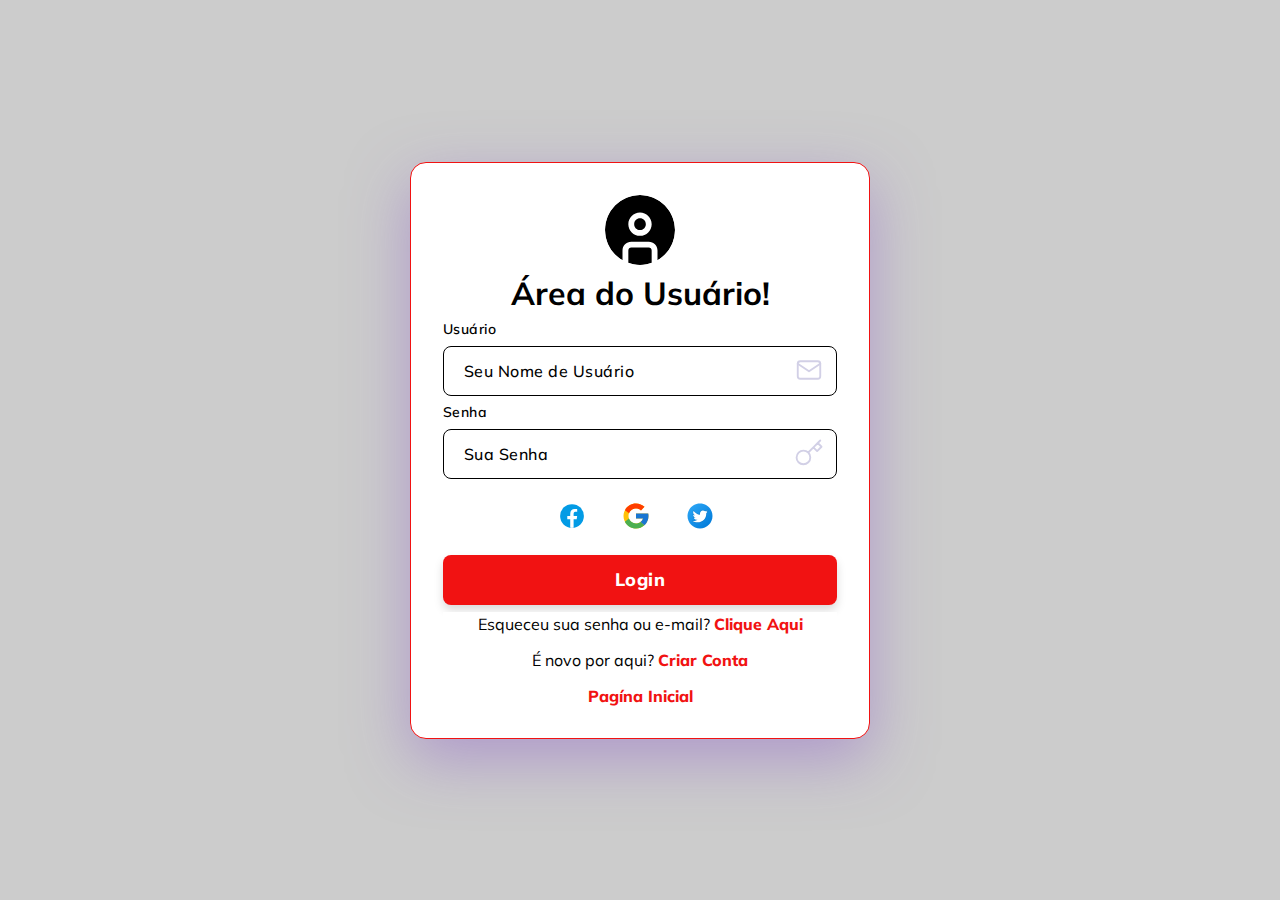
==== Site/paginaLogin.html @ e2d7839a "Pequenas Modificações" ====
<!DOCTYPE html>
<html lang="PT-BR">
 
<head>
    <meta charset="UTF-8">
    <title>Área do Usuário</title>
    <meta name="viewport" content="width=device-width, initial-scale=1.0">
    <link rel="icon" type="image/x-icon" href="Icon/quadrado-v.svg">
    <link rel="preconnect" href="https://fonts.googleapis.com">
    <link rel="preconnect" href="https://fonts.gstatic.com" crossorigin>
    <link href="https://fonts.googleapis.com/css2?family=Mulish&display=swap" rel="stylesheet">
    <link rel="stylesheet" href="CSS/styleLogin.css">
</head>

<body>
    <div class="background"></div>
    <div class="centering">
        <form class="my-form">
            <div class="login-welcome-row">
                <img class="login-welcome" src="IconLogin/usuario-do-circulo.svg" alt="Usuario">
                <h1>Área do Usuário!</h1>
            </div> 
            <form action="PHP/conectionDB.php" action="PHP/login.php" method="post">
            <div class="text-field">
                <label for="Usuario">Usuário</label>
                <input aria-label="Usuario" type="user" id="Usuario" name="Usuario" placeholder="Seu Nome de Usuário" required>
                <img alt="Usuario" title="Usuario" src="IconLogin/email.svg">
            </div>
            <div class="text-field">
                <label for="Senha">Senha</label>
                <input id="Senha" type="password" aria-label="Senha" name="Senha" placeholder="Sua Senha"
                    title="Minimo 6 caracters, 1 letra, 1 número e 1 simbolo." required>
                <img alt="Senha" title="Senha" src="IconLogin/password.svg">
            </div>

            <div class="login-social-ico">
                <button type="button" class="my-form__button-social" value="Login com Facebook">
                    <img class="social-icon" alt="Login com Facebook" title="Login com Facebook" src="IconSocial/facebook-480.svg">
                </button>
                <button type="button" class="my-form__button-social" value="Login com Google">
                    <img class="social-icon" alt="Login com Google" title="Login com Google" src="IconSocial/google-480.svg">
                </button>
                <button type="button" class="my-form__button-social" value="Login com Twitter">
                    <img class="social-icon" alt="Login com Twitter" title="Login com Twitter" src="IconSocial/twitter-480.svg">
                </button>
            </div>
            <input type="submit" class="my-form__button" value="Login" onclick="loginUsuario()">
            <div class="my-form__actions">
                <div class="my-form__row">
                    <span>Esqueceu sua senha ou e-mail?</span>
                    <a href="#" title="Recupere sua senha/e-mail">Clique Aqui</a>
                </div>
                <div class="my-form__signup">
                    <span>É novo por aqui? </span>
                    <a href="paginaCadastro.html" title="Criei uma nova conta">Criar Conta</a>
                </div>
                <div class="my-form__signup">
                     <a href="index.html" title="Volta a Pagína Inícial">Pagína Inicial</a>
                </div>
            </div>
        </form>
    </div>
    <script src="JavaScript/scriptLogin.js"></script>
</body>

</html>
---- Site/CSS/styleLogin.css ----
@import url('https://fonts.googleapis.com/css2?family=Mulish&display=swap');

:root {
    --primary: rgb(241, 18, 18);
    --primary-hover: #CD7D7C;
    --secondary: #000000;
    --secondary-hover: #000000;
    --aura: #9265CA80;
    --background: #ffffff;
}

* {
    margin: 0;
    padding: 0;
    box-sizing: border-box;
    background-color: var(--background);
    font-family: Mulish;
}

h1 {
    color: var(--secondary);
}

.background {
    content: "";
    position: absolute;
    height: 100%;
    width: 100%;
    display: grid;
    place-items: center;
    background: #000000;
    background-image: url(https://telaviva.com.br/wp-content/uploads/2022/05/streaming.jpg);
    opacity: 0.2;
    background-size: 100%;
    background-repeat: no-repeat;
    background-size: auto;
}

.centering {
    display: flex;
    justify-content: center;
    align-items: center;
    height: 100vh;
    width: 100vw;
}

.my-form {
    display: flex;
    flex-direction: column;
    position: relative;
    gap: 5px;
    background-color: var(--background);
    border: 1px solid var(--primary);
    border-radius: 16px;
    box-shadow: 0 20px 60px var(--aura);
    min-width: 280px;
    max-width: 460px;
    width: 100%;
    padding: 32px;
}

.login-welcome {
    height: 70px;
    width: 70px;
    border-radius: 50%;
    object-fit: cover;
}

.login-welcome-row {
    display: flex;
    width: 100%;
    justify-content: center;
    align-items: center;
    flex-direction: column;
    gap: 8px;
}

.my-form__button {
    background-color: var(--primary);
    color: var(--background);
    white-space: nowrap;
    border: none;
    display: flex;
    justify-content: center;
    align-items: center;
    margin-top: 16px;
    line-height: 50px;
    outline: none;
    font-size: 18px;
    letter-spacing: .025em;
    text-decoration: none;
    cursor: pointer;
    font-weight: 800;
    min-height: 50px;
    width: 100%;
    border-radius: 8px;
    box-shadow: 0 5px 10px rgba(0, 0, 0, .15);
    transition: all .3s ease;
    -webkit-transition: all .3s ease;
}

.text-field input {
    color: var(--secondary);
    font-size: 16px;
    font-weight: 500;
    max-width: 100%;
    width: 100%;
    border: 1px solid var(--secondary);
    height: 50px;
    letter-spacing: .03rem;
    background-color: transparent;
    outline: none;
    transition: .25s;
    border-radius: 8px;
    text-indent: 20px;
    margin-top: 8px;
}


.my-form__button:hover {
    background-color: var(--primary-hover);
}

.text-field {
    position: relative;
}

.text-field input::-webkit-input-placeholder {
    color: var(--secondary-hover);
}

.text-field img {
    position: absolute;
    right: -2px;
    bottom: -4px;
    width: 30px;
    height: 30px;
    transform: translate(-50%, -50%);
    transform-origin: center;
}

.text-field input:focus {
    border: 1px solid var(--primary);
}

.text-field label {
    color: var(--secondary);
    font-size: 14px;
    font-weight: 600;
    letter-spacing: .03rem;
    z-index: 10;
}

.input-icon {
    position: absolute;
    bottom: 0;
    top: 55%;
    right: 8px;
    transform: translate(-50%, -50%);
    transform-origin: center;
}

.my-form__actions {
    display: flex;
    flex-direction: column;
    color: var(--secondary);
    gap: 16px;
    margin-top: 2px;
    padding: -5px;
}

.my-form__actions a {
    color: var(--secondary);
    font-weight: 600;
    padding: -5px;
}

.my-form__actions a:hover {
    color: #a7a2cb;
}

.my-form__row {
    text-align: center;
    justify-content: space-between;
    margin-top: 2px;
    padding: -5px;
}

.my-form__row a {
    color: var(--primary);
    font-weight: 800;
    text-decoration: none;
    padding: -5px;

}

.my-form__signup {
    text-align: center;
    justify-content: center;
    padding: -5px;
}

.my-form__signup a {
    color: var(--primary);
    font-weight: 800;
    text-decoration: none;

}

.my-form__signup a:hover {
    color: var(--primary-hover);
}

.login-social-ico {
    margin-left: 25%;
    margin-bottom: -20px;
}

.social-icon {
    height: 30px;
    width: 30px;
}

.my-form__button-social {
    padding: 5px;
    object-position: center;
    white-space: nowrap;
    border: none;
    justify-content: center;
    align-items: center;
    margin: 10px;
    outline: none;
    font-size: 18px;
    text-decoration: none;
    cursor: pointer;
    font-weight: 800;
    min-height: 50px;
    transition: all .3s ease;
    -webkit-transition: all .3s ease;
}
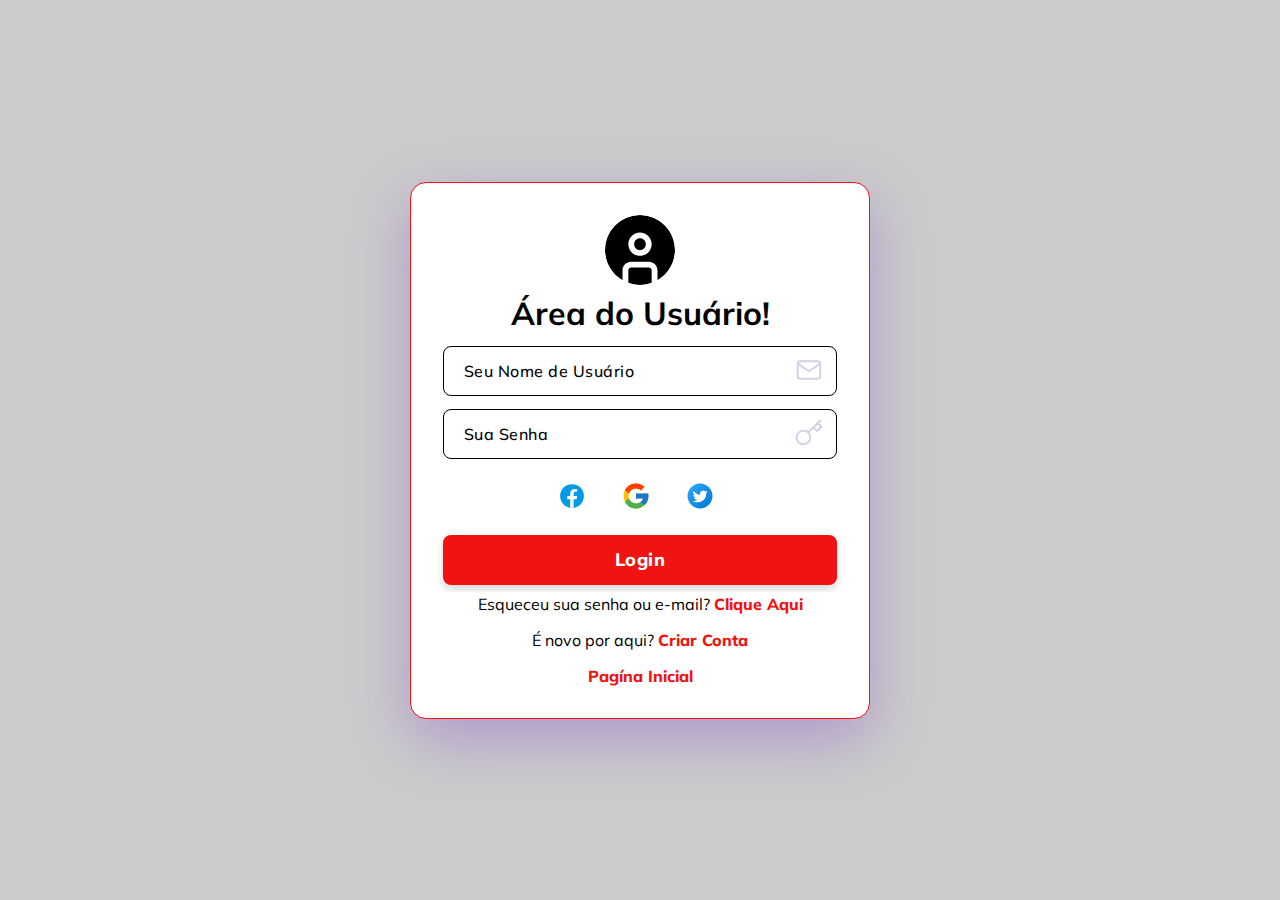
==== commit 710f1bd9: "Diversas Alterações" ====
--- a/Site/paginaLogin.html
+++ b/Site/paginaLogin.html
@@ -22,12 +22,10 @@
             </div> 
             <form action="PHP/conectionDB.php" action="PHP/login.php" method="post">
             <div class="text-field">
-                <label for="Usuario">Usuário</label>
                 <input aria-label="Usuario" type="user" id="Usuario" name="Usuario" placeholder="Seu Nome de Usuário" required>
                 <img alt="Usuario" title="Usuario" src="IconLogin/email.svg">
             </div>
             <div class="text-field">
-                <label for="Senha">Senha</label>
                 <input id="Senha" type="password" aria-label="Senha" name="Senha" placeholder="Sua Senha"
                     title="Minimo 6 caracters, 1 letra, 1 número e 1 simbolo." required>
                 <img alt="Senha" title="Senha" src="IconLogin/password.svg">
@@ -44,7 +42,7 @@
                     <img class="social-icon" alt="Login com Twitter" title="Login com Twitter" src="IconSocial/twitter-480.svg">
                 </button>
             </div>
-            <input type="submit" class="my-form__button" value="Login" onclick="loginUsuario()">
+            <input type="submit" class="my-form__button" value="Login">
             <div class="my-form__actions">
                 <div class="my-form__row">
                     <span>Esqueceu sua senha ou e-mail?</span>
@@ -60,7 +58,7 @@
             </div>
         </form>
     </div>
-    <script src="JavaScript/scriptLogin.js"></script>
+    <script src=" "></script>
 </body>
 
 </html>